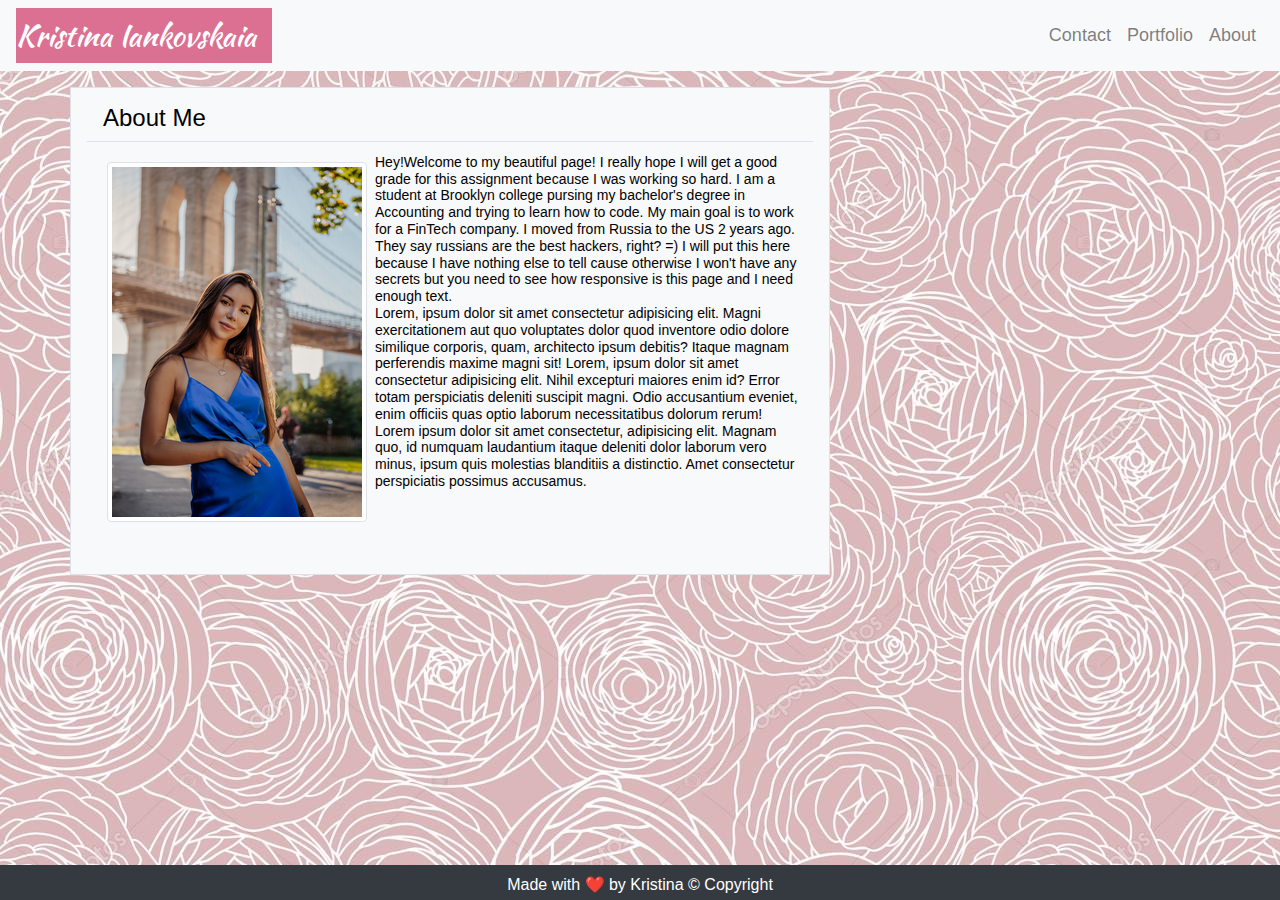
==== index.html @ 94970a5f "initial" ====
<!DOCTYPE html>
<html lang="en">
  <head>
    <meta charset="UTF-8" />
    <meta name="viewport" content="width=device-width, initial-scale=1.0" />
    <link
      rel="stylesheet"
      href="https://stackpath.bootstrapcdn.com/bootstrap/4.5.2/css/bootstrap.min.css"
      integrity="sha384-JcKb8q3iqJ61gNV9KGb8thSsNjpSL0n8PARn9HuZOnIxN0hoP+VmmDGMN5t9UJ0Z"
      crossorigin="anonymous" />
    <link rel="stylesheet" href="style.css" />
    <link
      href="https://fonts.googleapis.com/css2?family=Kaushan+Script&family=Neucha&display=swap"
      rel="stylesheet"
    />
    
    <title>My Responsive Porfolio</title>
  </head>
<body>
  <header>

    <!-- Nav Bar -->
    <nav class="navbar navbar-expand-lg bg-light navbar-light">

      <!-- Brand -->
      <div class="box-name">
          <a class="navbar-brand" href="https://www.instagram.com/yourdilemma/">Kristina Iankovskaia </a>
      </div>
      
      <!-- Nav Bar Toggler  -->
      <div class="wrapper">
          <button class="navbar-toggler" type="button" data-toggle="collapse" data-target="#navbarToggleExternalContent">
              <span class="navbar-toggler-icon"></span>
          </button>
      </div>

      <!-- Navbar links -->
      <div id="navbarToggleExternalContent"class="collapse navbar-collapse justify-content-end">
          <ul class="navbar-nav">
              <li class="nav-item">
              <a class="nav-link" href="contact.html">Contact</a>
              </li>
              <li class="nav-item">
              <a class="nav-link" href="portfolio.html">Portfolio</a>
              </li>
              <li class="nav-item">
              <a class="nav-link" href="index.html">About</a>
              </li>
          </ul>
      </div>
  </nav>
</header>
<!-- main section -->
<main>
 <div class="container">
  <div class="row">
      <div class="col-lg-8 col-md-8 col-sm-12 col-xs-12 p-3 my-3 border bg-light">
          <table class="table">
              <h2 class="Heading ml-3">About Me</h2>
          <th>
              <div class="col-12 px-0">
                  <img class="img-responsive img-thumbnail float-left m-2" src="images/1.jpg" alt="My photo">
                  <h1> Hey!Welcome to my beautiful page! I really hope I will get a good grade for this assignment because I was working so hard. I am a student at Brooklyn college pursing my bachelor's degree in Accounting and trying to learn how to code. My main goal is to work for a  FinTech company. I moved from Russia to the US 2 years ago. They say russians are the best hackers, right? =) I will put this here because I have nothing else to tell cause otherwise I won't have any secrets but you need to see how responsive is this page and I need enough text. <br> Lorem, ipsum dolor sit amet consectetur adipisicing elit. Magni exercitationem aut quo voluptates dolor quod inventore odio dolore similique corporis, quam, architecto ipsum debitis? Itaque magnam perferendis maxime magni sit! Lorem, ipsum dolor sit amet consectetur adipisicing elit. Nihil excepturi maiores enim id? Error totam perspiciatis deleniti suscipit magni. Odio accusantium eveniet, enim officiis quas optio laborum necessitatibus dolorum rerum! Lorem ipsum dolor sit amet consectetur, adipisicing elit. Magnam quo, id numquam laudantium itaque deleniti dolor laborum vero minus, ipsum quis molestias blanditiis a distinctio. Amet consectetur perspiciatis possimus accusamus. </h1>
              </div>
          </table>      
      </div>
  </div>
</div>
</main>
<br><br><br>

<!-- footer -->
<footer class="navbar text-bottom navbar-dark bg-dark fixed-bottom" style="height: 35px">
  <p style="margin: 0 auto">Made with ❤️️ by Kristina © Copyright</p>
  </footer>

<!-- scripts -->
<script
src="https://code.jquery.com/jquery-3.5.1.slim.min.js"
integrity="sha384-DfXdz2htPH0lsSSs5nCTpuj/zy4C+OGpamoFVy38MVBnE+IbbVYUew+OrCXaRkfj"
crossorigin="anonymous"
></script>
<script
src="https://cdn.jsdelivr.net/npm/popper.js@1.16.1/dist/umd/popper.min.js"
integrity="sha384-9/reFTGAW83EW2RDu2S0VKaIzap3H66lZH81PoYlFhbGU+6BZp6G7niu735Sk7lN"
crossorigin="anonymous"
></script>
<script
src="https://stackpath.bootstrapcdn.com/bootstrap/4.5.2/js/bootstrap.min.js"
integrity="sha384-B4gt1jrGC7Jh4AgTPSdUtOBvfO8shuf57BaghqFfPlYxofvL8/KUEfYiJOMMV+rV"
crossorigin="anonymous"
></script>
  </body>
</html>
---- style.css ----
body {
    background: #c7b39b url(images/background1.jpg);  
  }
  .container {
    z-index: 1
  }
.box-name {
    font-family: "Neucha", cursive;
    background-color: #db7093;
    margin-right: 0rem;
  }
  * {
    box-sizing: border-box;
    padding: 0;
    margin: 0;
  }
  a {
    color: black;
    font-family: "arial", "times new roman";
    font-size: 18px;
  }
  
  header div ul {
    list-style-type: none;
  }
  .Heading ml-3 {
    background-color: #db7093;;
    opacity: 70%;
    font-family: "Kaushan Script", cursive;
    color: black;
    font-size: 34px;
    padding: 10px;
    margin: 0 auto;
  }
  .img {
    padding:0 auto;
    margin:20px;
    border-radius: 10px/10px;
  }
  /* phone using  */
  @media screen and (min-width: 400px) {
    body {
      font-size: 12px;
    }
  
  }
  /* ipad using */
  @media screen and (min-width: 768px) {
    body {
      font-size: 16px
    }
    .mobile {
      display:none;
    }
    .tablet {
      display:block;
    }
  }
    /* desktop using */
  @media (min-width: 992px) {
    body {
      font-size: 20px;
    }
    .tablet {display:none;
    }
    .desktop {display:block;
    }
  }
  input {
    margin-top: 10px;
    margin-left: 10px;
    height: 40px;
    border-radius: 15px/15px;
    border: none;
    padding-left: 15px;
  }

  button {
    cursor: pointer;
  }
.el2 {width:40%;}
footer {padding:2px;
    clear: both;
    font-family: 'Trebuchet MS', 'Lucida Sans Unicode', 'Lucida Grande', 'Lucida Sans', Arial, sans-serif;
    text-align: center;
    background-color: lightgray;
    bottom: 0;
    width: 100%;
}
p {
    font-size:16px;
    color:white;
}
h1{color:black;
  font-size:14px;
}
h2{color:black;
  font-size:24px;
}
.col {
  padding:20px;
}
.navbar-light .navbar-brand {
  color:  white;
  font-family: "Kaushan Script", cursive;
  font-size:30px;
}
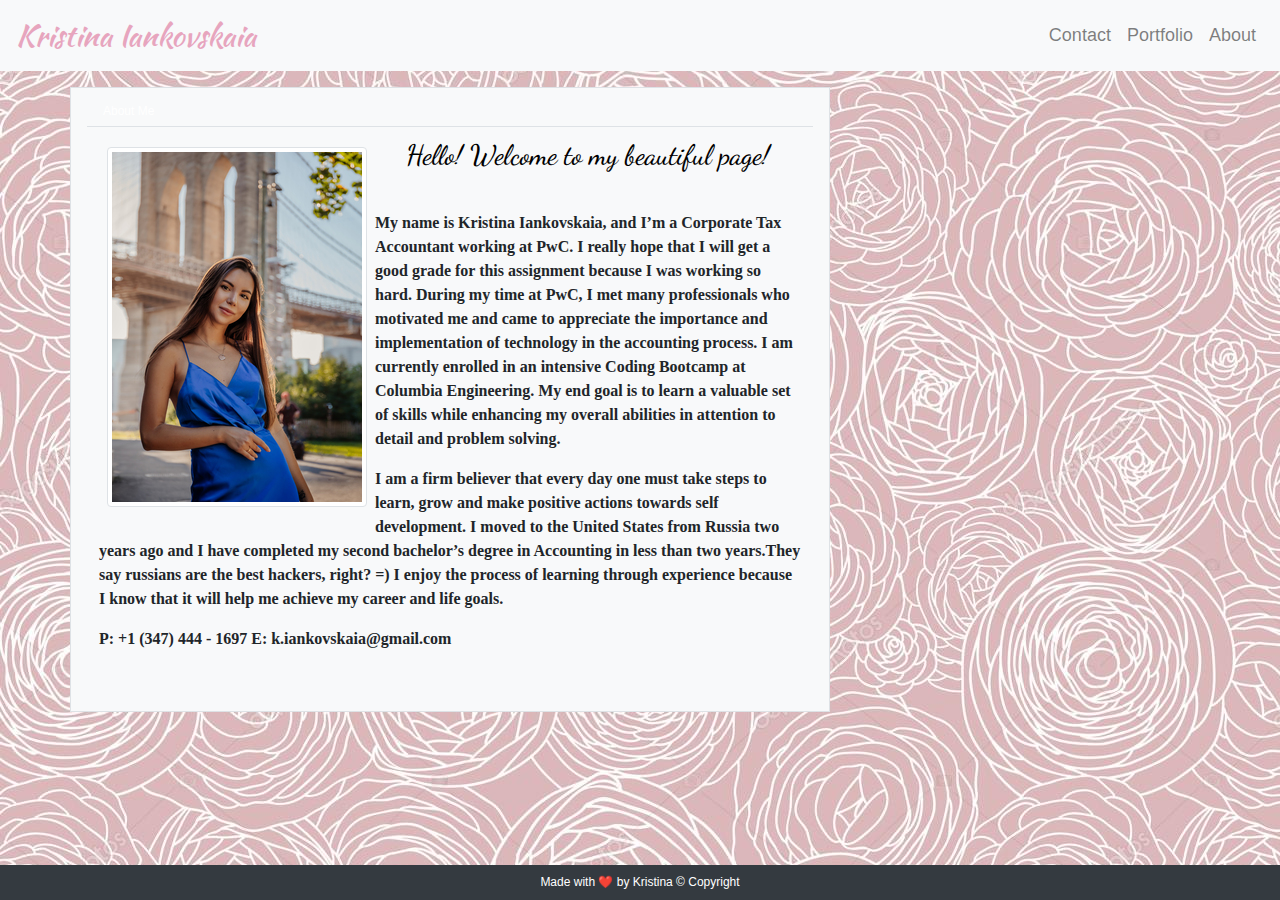
==== commit ce3d82b5: "updated aboutme page" ====
--- a/index.html
+++ b/index.html
@@ -13,8 +13,10 @@
       href="https://fonts.googleapis.com/css2?family=Kaushan+Script&family=Neucha&display=swap"
       rel="stylesheet"
     />
+    <link rel="preconnect" href="https://fonts.gstatic.com">
+<link href="https://fonts.googleapis.com/css2?family=Dancing+Script:wght@600&display=swap" rel="stylesheet">
     
-    <title>My Responsive Porfolio</title>
+    <title>My Porfolio</title>
   </head>
 <body>
   <header>
@@ -60,7 +62,13 @@
           <th>
               <div class="col-12 px-0">
                   <img class="img-responsive img-thumbnail float-left m-2" src="images/1.jpg" alt="My photo">
-                  <h1> Hey!Welcome to my beautiful page! I really hope I will get a good grade for this assignment because I was working so hard. I am a student at Brooklyn college pursing my bachelor's degree in Accounting and trying to learn how to code. My main goal is to work for a  FinTech company. I moved from Russia to the US 2 years ago. They say russians are the best hackers, right? =) I will put this here because I have nothing else to tell cause otherwise I won't have any secrets but you need to see how responsive is this page and I need enough text. <br> Lorem, ipsum dolor sit amet consectetur adipisicing elit. Magni exercitationem aut quo voluptates dolor quod inventore odio dolore similique corporis, quam, architecto ipsum debitis? Itaque magnam perferendis maxime magni sit! Lorem, ipsum dolor sit amet consectetur adipisicing elit. Nihil excepturi maiores enim id? Error totam perspiciatis deleniti suscipit magni. Odio accusantium eveniet, enim officiis quas optio laborum necessitatibus dolorum rerum! Lorem ipsum dolor sit amet consectetur, adipisicing elit. Magnam quo, id numquam laudantium itaque deleniti dolor laborum vero minus, ipsum quis molestias blanditiis a distinctio. Amet consectetur perspiciatis possimus accusamus. </h1>
+                  <h1>Hello! Welcome to my beautiful page!</h1> 
+                  <br>
+                  <p>My name is Kristina Iankovskaia, and I’m a Corporate Tax Accountant working at PwC. I really hope that I will get a good grade for this assignment because I was working so hard. During my time at PwC, I met many professionals who motivated me and came to appreciate the importance and implementation of technology in the accounting process. I am currently enrolled in an intensive Coding Bootcamp at Columbia Engineering. My end goal is to learn a valuable set of skills while enhancing my overall abilities in attention to detail and problem solving. 
+                  </p>
+                  <p>I am a firm believer that every day one must take steps to learn, grow and make positive actions towards self development. I moved to the United States from Russia two years ago and I have completed my second bachelor’s degree in Accounting in less than two years.They say russians are the best hackers, right? =) I enjoy the process of learning through experience because I know that it will help me achieve my career and life goals. </p> 
+                  <p>P: +1 (347) 444 - 1697 E: k.iankovskaia@gmail.com</p>
+                  
               </div>
           </table>      
       </div>
@@ -71,7 +79,7 @@
 
 <!-- footer -->
 <footer class="navbar text-bottom navbar-dark bg-dark fixed-bottom" style="height: 35px">
-  <p style="margin: 0 auto">Made with ❤️️ by Kristina © Copyright</p>
+  <h2 style="margin: 0 auto">Made with ❤️️ by Kristina © Copyright</h2>
   </footer>
 
 <!-- scripts -->
--- a/style.css
+++ b/style.css
@@ -5,8 +5,7 @@
     z-index: 1
   }
 .box-name {
-    font-family: "Neucha", cursive;
-    background-color: #db7093;
+    font-family: "Neucha", cursive; 
     margin-right: 0rem;
   }
   * {
@@ -15,7 +14,7 @@
     margin: 0;
   }
   a {
-    color: black;
+    color: #e45184;
     font-family: "arial", "times new roman";
     font-size: 18px;
   }
@@ -89,19 +88,22 @@
 }
 p {
     font-size:16px;
-    color:white;
+    font-family: "Times New Roman", Times, serif;
 }
 h1{color:black;
-  font-size:14px;
+  font-size:28px;
+  text-align:center;
+  font-family: 'Dancing Script', cursive;
 }
-h2{color:black;
-  font-size:24px;
+h2{color:white;
+  font-size:12px;
 }
 .col {
   padding:20px;
 }
 .navbar-light .navbar-brand {
-  color:  white;
+  color: #E7A5BE;
   font-family: "Kaushan Script", cursive;
   font-size:30px;
+  
 }
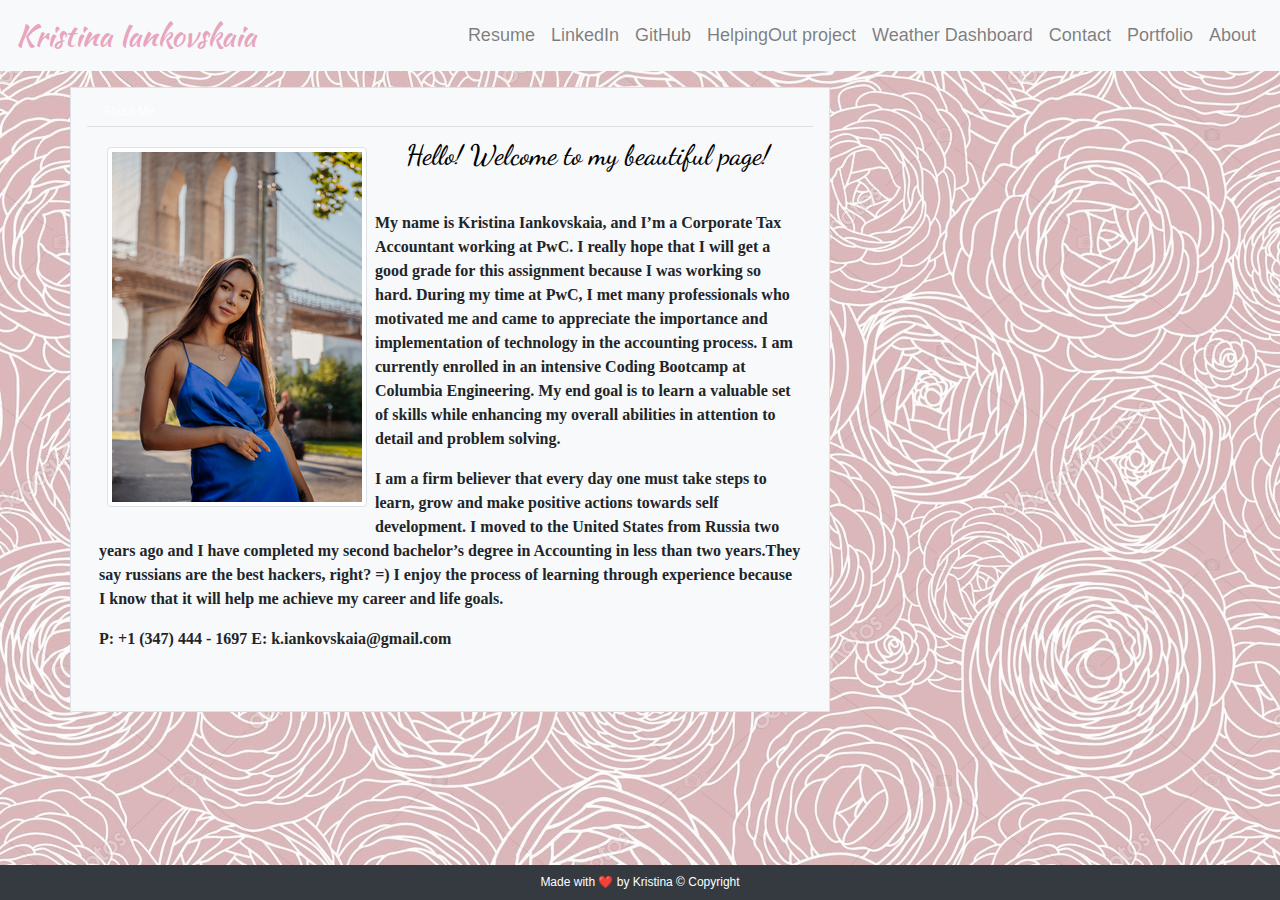
==== commit f9b98d65: "updated navbar with new links" ====
--- a/index.html
+++ b/index.html
@@ -39,6 +39,20 @@
       <!-- Navbar links -->
       <div id="navbarToggleExternalContent"class="collapse navbar-collapse justify-content-end">
           <ul class="navbar-nav">
+            <li class="nav-item">
+              <a class="nav-link" href="contact.html">Resume</a>
+              </li>
+              <li class="nav-item">
+                <a class="nav-link" href="https://www.linkedin.com/in/kristina-iankovskaia/">LinkedIn</a>
+                </li>
+              </li><li class="nav-item">
+                <a class="nav-link" href="https://github.com/kiankovskaia">GitHub</a>
+              </li>
+                <li class="nav-item">
+                  <a class="nav-link" href="https://joelstraley.github.io/Project-1-Helping-Out/">HelpingOut project</a>
+                  </li>
+                  <li class="nav-item">
+                    <a class="nav-link" href="https://kiankovskaia.github.io/Weather_Dashboard/">Weather Dashboard</a> 
               <li class="nav-item">
               <a class="nav-link" href="contact.html">Contact</a>
               </li>
@@ -49,8 +63,9 @@
               <a class="nav-link" href="index.html">About</a>
               </li>
           </ul>
+        </nav>
       </div>
-  </nav>
+ 
 </header>
 <!-- main section -->
 <main>
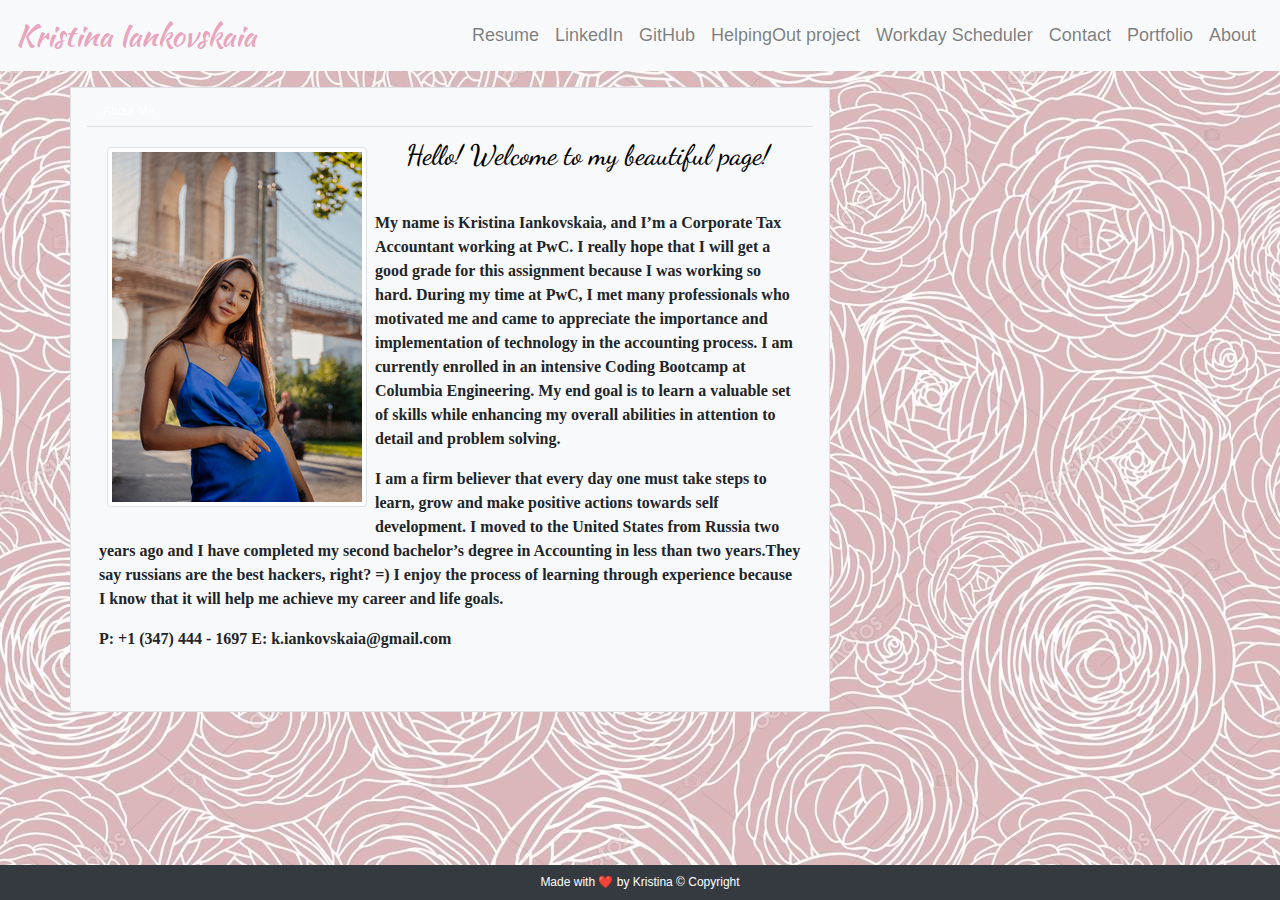
==== commit a5e0fece: "added demo on portfolio page" ====
--- a/index.html
+++ b/index.html
@@ -52,7 +52,7 @@
                   <a class="nav-link" href="https://joelstraley.github.io/Project-1-Helping-Out/">HelpingOut project</a>
                   </li>
                   <li class="nav-item">
-                    <a class="nav-link" href="https://kiankovskaia.github.io/Weather_Dashboard/">Weather Dashboard</a> 
+                    <a class="nav-link" href="https://github.com/kiankovskaia/Workday_Scheduler">Workday Scheduler</a>  
               <li class="nav-item">
               <a class="nav-link" href="contact.html">Contact</a>
               </li>
@@ -63,9 +63,8 @@
               <a class="nav-link" href="index.html">About</a>
               </li>
           </ul>
-        </nav>
       </div>
- 
+  </nav>
 </header>
 <!-- main section -->
 <main>
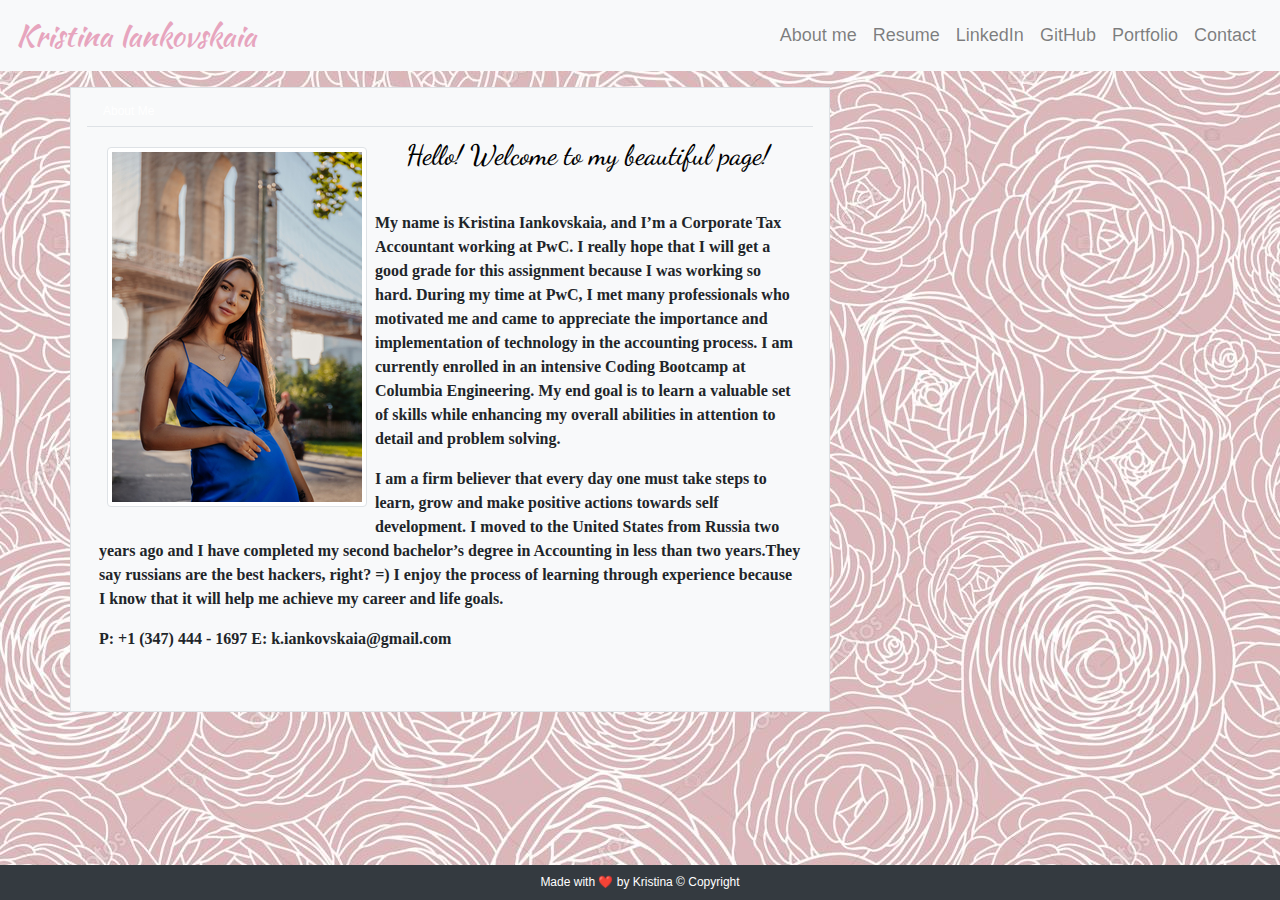
==== commit ff9d734f: "organized nav bar" ====
--- a/index.html
+++ b/index.html
@@ -8,7 +8,7 @@
       href="https://stackpath.bootstrapcdn.com/bootstrap/4.5.2/css/bootstrap.min.css"
       integrity="sha384-JcKb8q3iqJ61gNV9KGb8thSsNjpSL0n8PARn9HuZOnIxN0hoP+VmmDGMN5t9UJ0Z"
       crossorigin="anonymous" />
-    <link rel="stylesheet" href="style.css" />
+    <link rel="stylesheet" href="css/style.css" />
     <link
       href="https://fonts.googleapis.com/css2?family=Kaushan+Script&family=Neucha&display=swap"
       rel="stylesheet"
@@ -40,7 +40,10 @@
       <div id="navbarToggleExternalContent"class="collapse navbar-collapse justify-content-end">
           <ul class="navbar-nav">
             <li class="nav-item">
-              <a class="nav-link" href="contact.html">Resume</a>
+              <a class="nav-link" href="index.html">About me</a>
+              </li>
+            <li class="nav-item">
+              <a class="nav-link" href="assets/Resume.pdf">Resume</a>
               </li>
               <li class="nav-item">
                 <a class="nav-link" href="https://www.linkedin.com/in/kristina-iankovskaia/">LinkedIn</a>
@@ -48,20 +51,12 @@
               </li><li class="nav-item">
                 <a class="nav-link" href="https://github.com/kiankovskaia">GitHub</a>
               </li>
-                <li class="nav-item">
-                  <a class="nav-link" href="https://joelstraley.github.io/Project-1-Helping-Out/">HelpingOut project</a>
-                  </li>
-                  <li class="nav-item">
-                    <a class="nav-link" href="https://github.com/kiankovskaia/Workday_Scheduler">Workday Scheduler</a>  
-              <li class="nav-item">
-              <a class="nav-link" href="contact.html">Contact</a>
-              </li>
               <li class="nav-item">
               <a class="nav-link" href="portfolio.html">Portfolio</a>
               </li>
               <li class="nav-item">
-              <a class="nav-link" href="index.html">About</a>
-              </li>
+                <a class="nav-link" href="contact.html">Contact</a>
+                </li>
           </ul>
       </div>
   </nav>
--- a/css/style.css
+++ b/css/style.css
@@ -0,0 +1,109 @@
+body {
+    background: #c7b39b url(../images/background1.jpg);  
+  }
+  .container {
+    z-index: 1
+  }
+.box-name {
+    font-family: "Neucha", cursive; 
+    margin-right: 0rem;
+  }
+  * {
+    box-sizing: border-box;
+    padding: 0;
+    margin: 0;
+  }
+  a {
+    color: #e45184;
+    font-family: "arial", "times new roman";
+    font-size: 18px;
+  }
+  
+  header div ul {
+    list-style-type: none;
+  }
+  .Heading ml-3 {
+    background-color: #db7093;;
+    opacity: 70%;
+    font-family: "Kaushan Script", cursive;
+    color: black;
+    font-size: 34px;
+    padding: 10px;
+    margin: 0 auto;
+  }
+  .img {
+    padding:0 auto;
+    margin:20px;
+    border-radius: 10px/10px;
+  }
+  /* phone using  */
+  @media screen and (min-width: 400px) {
+    body {
+      font-size: 12px;
+    }
+  
+  }
+  /* ipad using */
+  @media screen and (min-width: 768px) {
+    body {
+      font-size: 16px
+    }
+    .mobile {
+      display:none;
+    }
+    .tablet {
+      display:block;
+    }
+  }
+    /* desktop using */
+  @media (min-width: 992px) {
+    body {
+      font-size: 20px;
+    }
+    .tablet {display:none;
+    }
+    .desktop {display:block;
+    }
+  }
+  input {
+    margin-top: 10px;
+    margin-left: 10px;
+    height: 40px;
+    border-radius: 15px/15px;
+    border: none;
+    padding-left: 15px;
+  }
+
+  button {
+    cursor: pointer;
+  }
+.el2 {width:40%;}
+footer {padding:2px;
+    clear: both;
+    font-family: 'Trebuchet MS', 'Lucida Sans Unicode', 'Lucida Grande', 'Lucida Sans', Arial, sans-serif;
+    text-align: center;
+    background-color: lightgray;
+    bottom: 0;
+    width: 100%;
+}
+p {
+    font-size:16px;
+    font-family: "Times New Roman", Times, serif;
+}
+h1{color:black;
+  font-size:28px;
+  text-align:center;
+  font-family: 'Dancing Script', cursive;
+}
+h2{color:white;
+  font-size:12px;
+}
+.col {
+  padding:20px;
+}
+.navbar-light .navbar-brand {
+  color: #E7A5BE;
+  font-family: "Kaushan Script", cursive;
+  font-size:30px;
+  
+}
